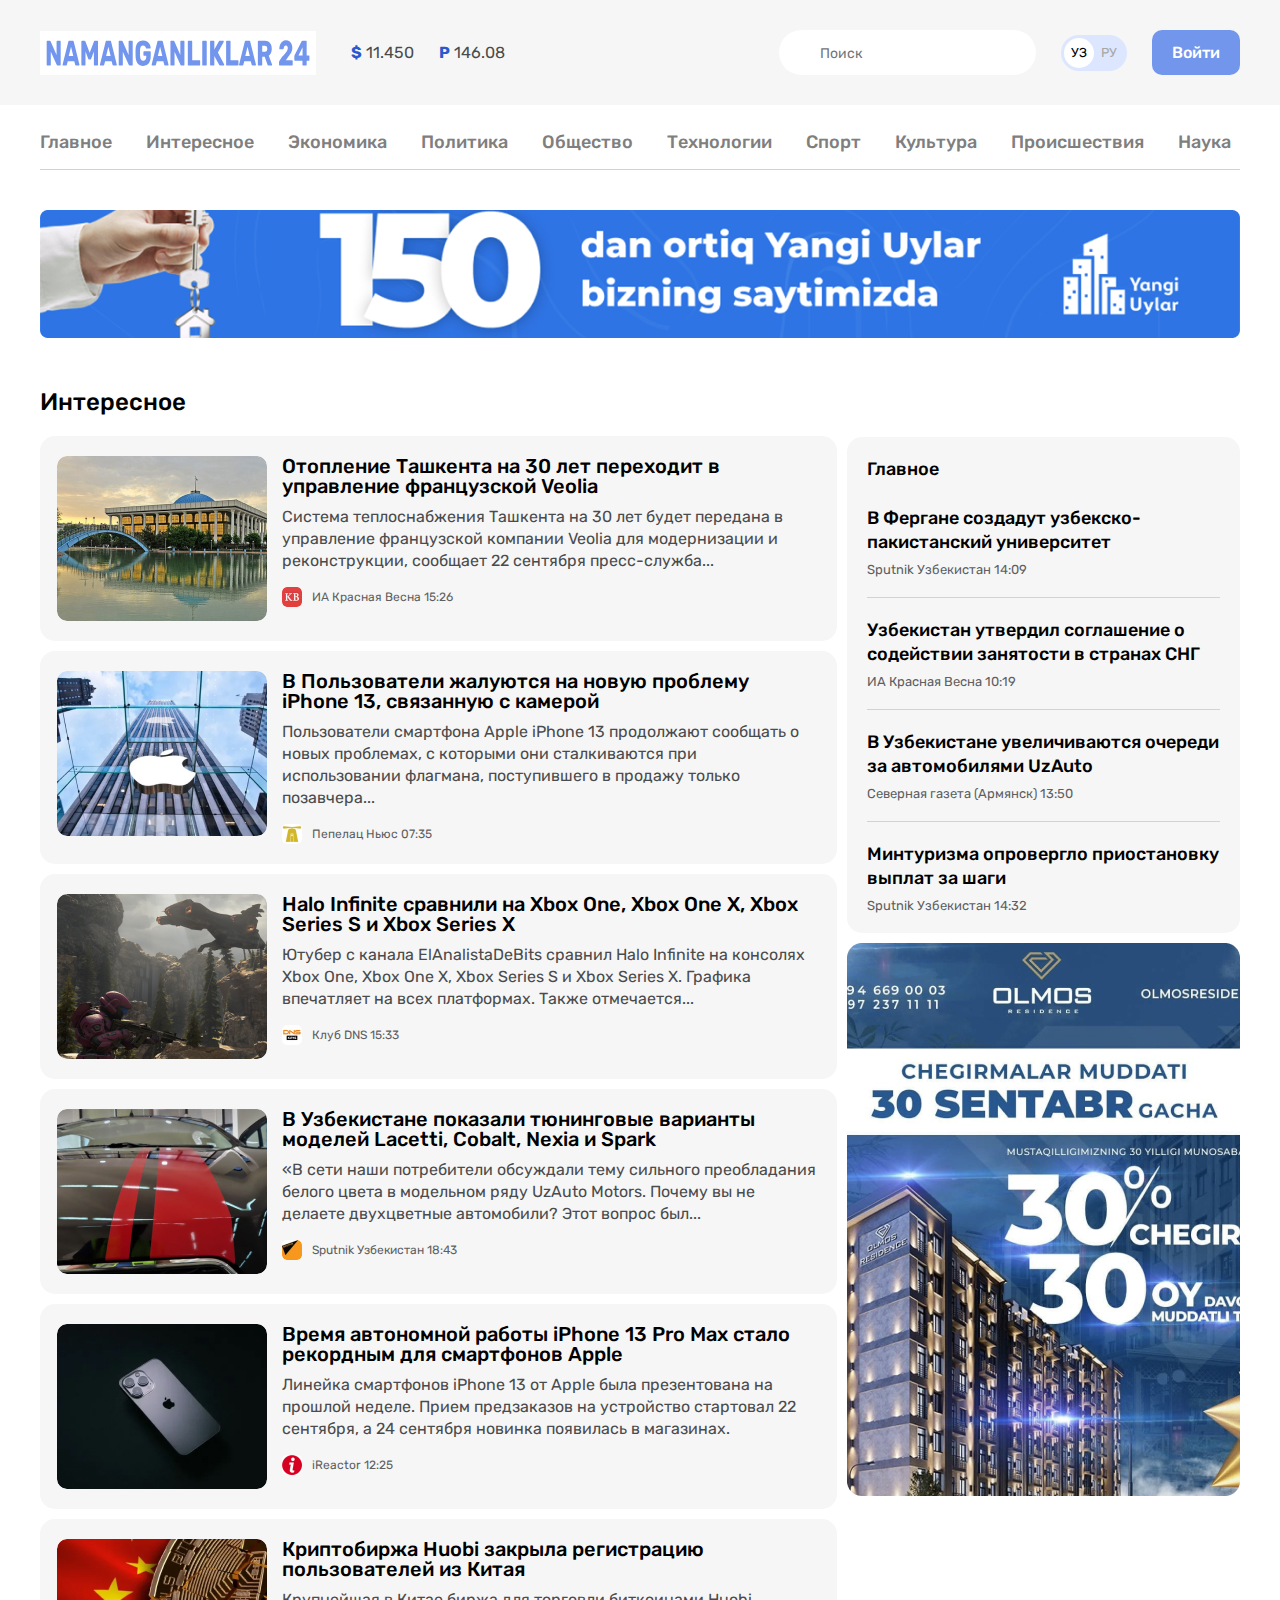
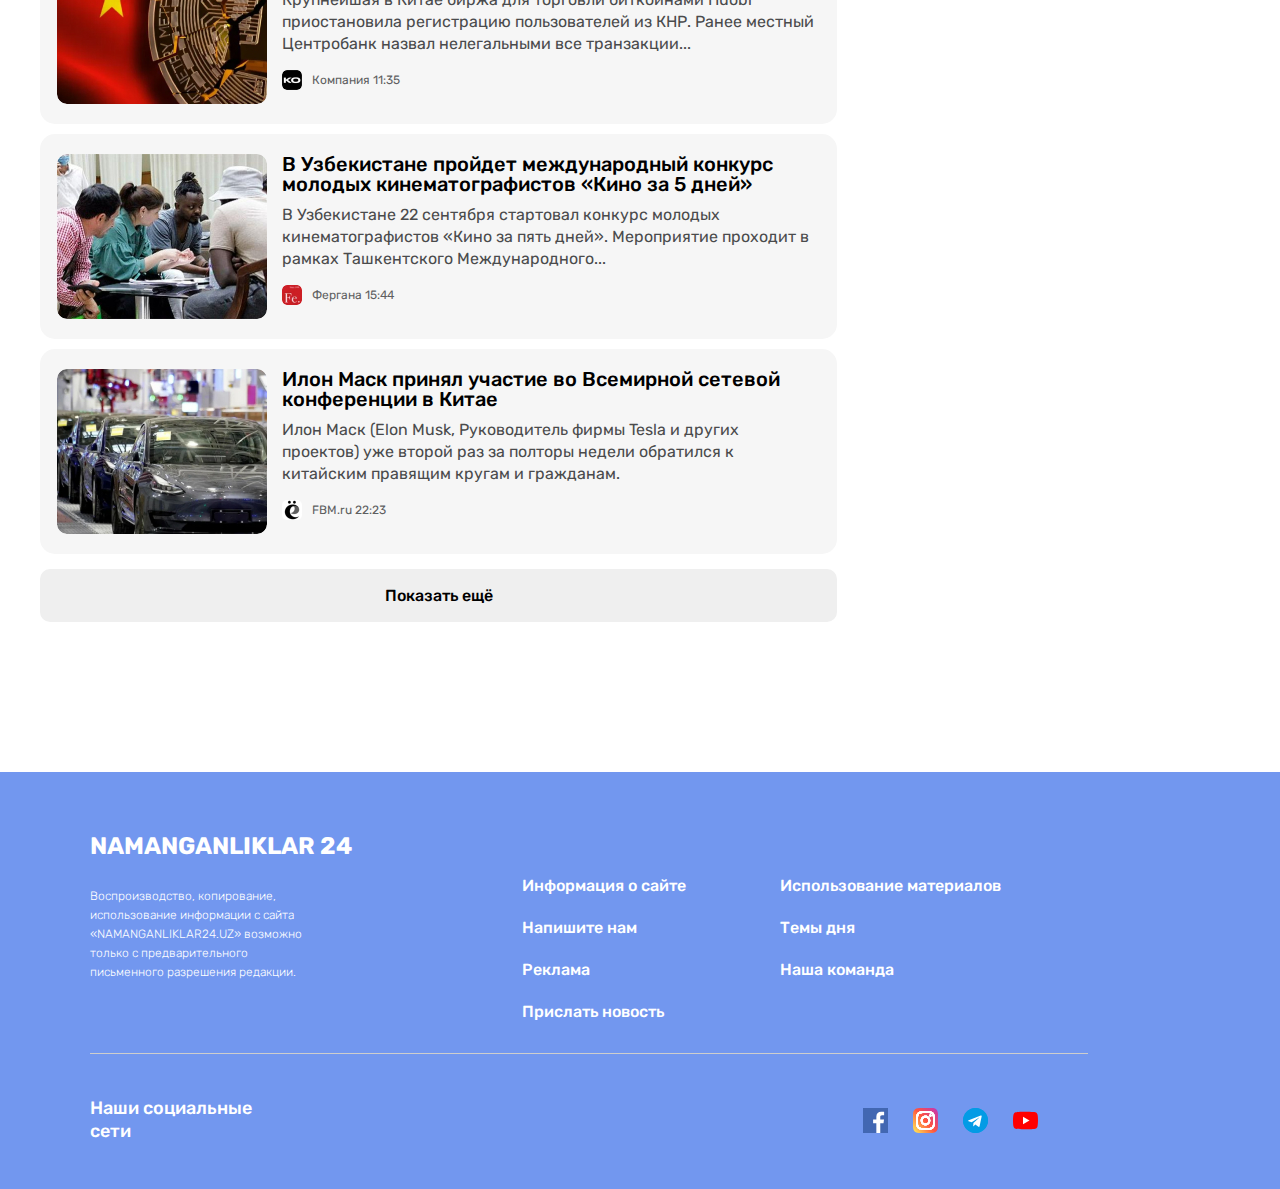
==== news-list.html @ bd070173 "add news-list page" ====
<!DOCTYPE html>
<html lang="en">
<head>
  <meta charset="UTF-8">
  <meta http-equiv="X-UA-Compatible" content="IE=edge">
  <meta name="viewport" content="width=device-width, initial-scale=1.0">
  <title>n24</title>

  <!-- google fonts -->

  <link rel="preconnect" href="https://fonts.googleapis.com">
  <link rel="preconnect" href="https://fonts.gstatic.com" crossorigin>
  <link href="https://fonts.googleapis.com/css2?family=Rubik:wght@400;500;700&display=swap" rel="stylesheet">

  <!-- Styles -->
  <link rel="stylesheet" href="/normalize.css">
  <link rel="stylesheet" href="style.css">
</head>
<body>

  <!-- Site Header  -->
  <header class="site-header">
    <div class="site-header-top">
      <div class="site-header-top-container container">
        <!-- SITE-HEADER-LOGO  -->
        <a class="site-header-logo" href="index.html">
          <img class="site-header-logo-img" src="/img/logo (1).svg" alt="N24 logo"  width="264"  height="28">
        </a>

        <!-- CURRENCY-RATES -->
        <ul class="currency-rates" >
          <li class="currency-rates-item">
            <b class="currency-rates-type">$</b>
            <span class="currency-rates-value">11.450</span>
          </li>

          <li class="currency-rates-item">
            <b class="currency-rates-type">P</b>
            <span class="currency-rates-value">146.08</span>
          </li>
        </ul>

        <!-- Global searchbar  -->

        <form class="searchbar-form" action="https://echo.htmlacademy.ru" method="GET">
          <input class="searchbar-form-input" type="search" name="search" placeholder="Поиск" aria-label="Поиск" required>
        </form>

        <!-- Language toggle  -->

        <div class="lang-toggle">

          <a class="lan-toggle-link lan-toggle-link-active" href="index.html">УЗ</a>
          <a class="lan-toggle-link" href="index.html/ru">РУ</a>
        </div>

        <!-- Site header auth  -->

        <a class="button button-primary" href="#">Войти</a>
      </div>
    </div>

    <div class="container">
      <!-- SITE-NAV  -->
      <nav class="sitenav">
        <ul class="sitenav-list">
          <li class="sitenav-item"><a class="sitenav-link" href="index.html" >Главное</a></li>
          <li class="sitenav-item"><a class="sitenav-link" href="news-list.html" >Интересное</a></li>
          <li class="sitenav-item"><a class="sitenav-link" href="news-list.html" >Экономика</a></li>
          <li class="sitenav-item"><a class="sitenav-link" href="news-list.html" >Политика</a></li>
          <li class="sitenav-item"><a class="sitenav-link" href="news-list.html" >Общество</a></li>
          <li class="sitenav-item"><a class="sitenav-link" href="news-list.html" >Технологии</a></li>
          <li class="sitenav-item"><a class="sitenav-link" href="news-list.html" >Спорт</a></li>
          <li class="sitenav-item"><a class="sitenav-link" href="news-list.html" >Культура</a></li>
          <li class="sitenav-item"><a class="sitenav-link" href="news-list.html" >Происшествия</a></li>
          <li class="sitenav-item"><a class="sitenav-link" href="news-list.html" >Наука</a></li>
        </ul>
      </nav>
<!-- site-header-banner  -->
      <aside class="site-header-banner">
        <a class="site-header-banner-link" href="http://olcha.uz" target="_blank">
          <img class="site-header-banner-img" src="/img/reklama-2.jpg" alt="reklama" width="1200"  height="128">
        </a>
      </aside>
    </div>
  </header>

  <!-- MAIN-KONTENT  -->

  <main class="main-content">
   <div class="container">
      <!-- <h1>Namanganliklar 24- новости</h1> -->
      <div class="layout-2-1">
        <!-- GLOBAL-NEWS  -->

        <div class="layout-2-1-main">
          <section class="global-news">
            <h2 class="global-news-heading">Интересное</h2>

      <!-- NEWS-LIST  -->

            <div class="news-list">
              <div class="news-list-item article-card-horizontal">
                <img class="article-card-horizontal-img" src="/img/interesnoe/tashkent.jpg" alt="airplan" width="210"  height="165">

                <div class="article-card-horizontal-content">
                  <h3 class="article-card-horizontal-title">
                    <a  class="article-card-horizontal-link" href="#">Отопление Ташкента на 30 лет переходит в управление французской Veolia</a>
                  </h3>

                  <p class="article-card-horizontal-text">Система теплоснабжения Ташкента на 30 лет будет передана в управление французской компании Veolia для модернизации и реконструкции, сообщает 22 сентября пресс-служба...</p>

                  <footer class="article-card-horizontal-footer">
                    <img class="article-card-horizontal-source-icon" src="/img/interesnoe/tashkent-i.jpg" alt="icon" width="20"  height="20">

                   <div class="article-card-horizontal-source-time">
                    <span class="article-card-horizontal-source">ИА Красная Весна  </span>
                    <time datetime="2023-06-05T15:55" >15:26</time>
                   </div>

                   </footer>
                </div>
              </div>

              <div class="news-list-item article-card-horizontal">
                <img class="article-card-horizontal-img" src="/img/interesnoe/apple.jpg" alt="woman" width="210"  height="165">

                <div class="article-card-horizontal-content">
                  <h3 class="article-card-horizontal-title">
                    <a  class="article-card-horizontal-link" href="#">В Пользователи жалуются на новую проблему iPhone 13, связанную с камерой</a>
                  </h3>

                  <p class="article-card-horizontal-text">Пользователи смартфона Apple iPhone 13 продолжают сообщать о новых проблемах, с которыми они сталкиваются при использовании флагмана, поступившего в продажу только позавчера...</p>

                  <footer class="article-card-horizontal-footer">
                    <img class="article-card-horizontal-source-icon" src="/img/interesnoe/apple-i.jpg" alt="icon" width="20"  height="20">

                   <div class="article-card-horizontal-source-time">
                    <span class="article-card-horizontal-source">Пепелац Ньюс   </span>
                    <time datetime="2023-06-05T15:55" >07:35</time>
                   </div>

                   </footer>
                </div>
              </div>

              <div class="news-list-item article-card-horizontal">
                <img class="article-card-horizontal-img" src="/img/interesnoe/game.jpg" alt="people" width="210"  height="165">

                <div class="article-card-horizontal-content">
                  <h3 class="article-card-horizontal-title">
                    <a  class="article-card-horizontal-link" href="#">Halo Infinite сравнили на Xbox One, Xbox One X, Xbox Series S и Xbox Series X</a>
                  </h3>

                  <p class="article-card-horizontal-text">Ютубер с канала ElAnalistaDeBits сравнил Halo Infinite на консолях Xbox One, Xbox One X, Xbox Series S и Xbox Series X. Графика впечатляет на всех платформах. Также отмечается...</p>

                  <footer class="article-card-horizontal-footer">
                    <img class="article-card-horizontal-source-icon" src="/img/interesnoe/game-i.jpg" alt="icon" width="20"  height="20">

                   <div class="article-card-horizontal-source-time">
                    <span class="article-card-horizontal-source">Клуб DNS  </span>
                    <time datetime="2023-06-05T15:55" >15:33 </time>
                   </div>

                   </footer>
                </div>
              </div>

              <div class="news-list-item article-card-horizontal">
                <img class="article-card-horizontal-img" src="/img/interesnoe/automobile.jpg" alt="flag" width="210"  height="165">

                <div class="article-card-horizontal-content">
                  <h3 class="article-card-horizontal-title">
                    <a  class="article-card-horizontal-link" href="#">В Узбекистане показали тюнинговые варианты моделей Lacetti, Cobalt, Nexia и Spark</a>
                  </h3>

                  <p class="article-card-horizontal-text">«В сети наши потребители обсуждали тему сильного преобладания белого цвета в модельном ряду UzAuto Motors. Почему вы не делаете двухцветные автомобили? Этот вопрос был...</p>

                  <footer class="article-card-horizontal-footer">
                    <img class="article-card-horizontal-source-icon" src="/img/interesnoe/automobie-i.jpg" alt="icon" width="20"  height="20">

                   <div class="article-card-horizontal-source-time">
                    <span class="article-card-horizontal-source">Sputnik Узбекистан </span>
                    <time datetime="2023-06-05T15:55" >18:43</time>
                   </div>

                   </footer>
                </div>
              </div>

              <div class="news-list-item article-card-horizontal">
                <img class="article-card-horizontal-img" src="/img/interesnoe/iphone.jpg" alt="flag" width="210"  height="165">

                <div class="article-card-horizontal-content">
                  <h3 class="article-card-horizontal-title">
                    <a  class="article-card-horizontal-link" href="#">Время автономной работы iPhone 13 Pro Max стало рекордным для смартфонов Apple</a>
                  </h3>

                  <p class="article-card-horizontal-text">Линейка смартфонов iPhone 13 от Apple была презентована на прошлой неделе. Прием предзаказов на устройство стартовал 22 сентября, а 24 сентября новинка появилась в магазинах.</p>

                  <footer class="article-card-horizontal-footer">
                    <img class="article-card-horizontal-source-icon" src="/img/interesnoe/iphone-i.jpg" alt="icon" width="20"  height="20">

                   <div class="article-card-horizontal-source-time">
                    <span class="article-card-horizontal-source">iReactor  </span>
                    <time datetime="2023-06-05T15:55" >12:25 </time>
                   </div>

                   </footer>
                </div>
              </div>

              <div class="news-list-item article-card-horizontal">
                <img class="article-card-horizontal-img" src="/img/interesnoe/china-flag.jpg" alt="flag" width="210"  height="165">

                <div class="article-card-horizontal-content">
                  <h3 class="article-card-horizontal-title">
                    <a  class="article-card-horizontal-link" href="#">Криптобиржа Huobi закрыла регистрацию пользователей из Китая</a>
                  </h3>

                  <p class="article-card-horizontal-text">Крупнейшая в Китае биржа для торговли биткоинами Huobi приостановила регистрацию пользователей из КНР. Ранее местный Центробанк назвал нелегальными все транзакции...</p>

                  <footer class="article-card-horizontal-footer">
                    <img class="article-card-horizontal-source-icon" src="/img/interesnoe/china-flag-i.jpg" alt="icon" width="20"  height="20">

                   <div class="article-card-horizontal-source-time">
                    <span class="article-card-horizontal-source">Компания </span>
                    <time datetime="2023-06-05T15:55" >11:35 </time>
                   </div>

                   </footer>
                </div>
              </div>

              <div class="news-list-item article-card-horizontal">
                <img class="article-card-horizontal-img" src="/img/interesnoe/people.jpg" alt="flag" width="210"  height="165">

                <div class="article-card-horizontal-content">
                  <h3 class="article-card-horizontal-title">
                    <a  class="article-card-horizontal-link" href="#">В Узбекистане пройдет международный конкурс молодых кинематографистов «Кино за 5 дней»</a>
                  </h3>

                  <p class="article-card-horizontal-text">В Узбекистане 22 сентября стартовал конкурс молодых кинематографистов «Кино за пять дней». Мероприятие проходит в рамках Ташкентского Международного...</p>

                  <footer class="article-card-horizontal-footer">
                    <img class="article-card-horizontal-source-icon" src="/img/interesnoe/people-i.jpg" alt="icon" width="20"  height="20">

                   <div class="article-card-horizontal-source-time">
                    <span class="article-card-horizontal-source">Фергана  </span>
                    <time datetime="2023-06-05T15:55" >15:44</time>
                   </div>

                   </footer>
                </div>
              </div>

              <div class="news-list-item article-card-horizontal">
                <img class="article-card-horizontal-img" src="/img/interesnoe/cars.jpg" alt="flag" width="210"  height="165">

                <div class="article-card-horizontal-content">
                  <h3 class="article-card-horizontal-title">
                    <a  class="article-card-horizontal-link" href="#">Илон Маск принял участие во Всемирной сетевой конференции в Китае</a>
                  </h3>

                  <p class="article-card-horizontal-text">Илон Маск (Elon Musk, Руководитель фирмы Tesla и других проектов) уже второй раз за полторы недели обратился к китайским правящим кругам и гражданам.</p>

                  <footer class="article-card-horizontal-footer">
                    <img class="article-card-horizontal-source-icon" src="/img/interesnoe/cars-i.jpg" alt="icon" width="20"  height="20">

                   <div class="article-card-horizontal-source-time">
                    <span class="article-card-horizontal-source">FBM.ru </span>
                    <time datetime="2023-06-05T15:55" >22:23</time>
                   </div>

                   </footer>
                </div>
              </div>
            </div>

            <button class="news-list-more-button button button-block" type="button">Показать ещё </button>

          </section>
        </div>

        <!-- NEWS-SIDEBAR  -->
       <div class="layout-2-1-sidebar">
        <section class="layout-2-1-sidebar-item sidebar-news-card">
          <h2 class="sidebar-news-card-heading">Главное</h2>

          <ul class="sidebar-news-card-list">
           <li class="sidebar-news-card-item">
             <h3 class="sidebar-news-card-title">
               <a class="sidebar-news-card-link" href="#">В Фергане создадут узбекско-пакистанский университет</a>
             </h3>

             <div class="sidebar-news-card-source-time">
             <span class="sidebar-news-card-source">Sputnik Узбекистан</span>
             <time datetime="2023-06-05T15:55" >14:09</time>
            </div>
           </li>



            <li class="sidebar-news-card-item">
             <h3 class="sidebar-news-card-title">
               <a class="sidebar-news-card-link" href="#">Узбекистан утвердил соглашение о содействии занятости в странах СНГ</a>
             </h3>

             <div class="sidebar-news-card-source-time">
             <span class="sidebar-news-card-source">ИА Красная Весна </span>
             <time datetime="2023-06-05T15:55" >10:19</time>
            </div>
           </li>



            <li class="sidebar-news-card-item">
             <h3 class="sidebar-news-card-title">
               <a class="sidebar-news-card-link" href="#">В Узбекистане увеличиваются очереди за автомобилями UzAuto</a>
             </h3>

             <div class="sidebar-news-card-source-time">
             <span class="sidebar-news-card-source">Северная газета (Армянск) </span>
             <time datetime="2023-06-05T15:55" >13:50 </time>
            </div>
           </li>



            <li class="sidebar-news-card-item">
             <h3 class="sidebar-news-card-title">
               <a class="sidebar-news-card-link" href="#">Минтуризма опровергло приостановку выплат за шаги</a>
             </h3>

             <div class="sidebar-news-card-source-time">
             <span class="sidebar-news-card-source">Sputnik Узбекистан </span>
             <time datetime="2023-06-05T15:55" >14:32</time>
            </div>
           </li>




          </ul>

   </section>

     <aside>
      <a href="#">
        <img src="/img/reklama-sidebar-uzun.jpg" alt="Olmos"  width="393"  height="553">
      </a>
     </aside>


       </div>

    </div>

</div>



  </main>


  <footer class="site-footer">
   <div class="container">

   <div class="site-footer-container">
    <h2 class="site-footer-top-heading">NAMANGANLIKLAR 24 </h2>
    <div class="site-footer-top">


      <div class="site-footer-top-right">
        <p class="site-footer-top-text">Воспроизводство, копирование, использование информации с сайта «NAMANGANLIKLAR24.UZ» возможно только с предварительного письменного разрешения редакции.
         </p>
      </div>

     <div class="ul-wrapper">
      <ul class="site-footer-top-item-list">
        <li class="site-footer-top-item-right"><a class="site-footer-top-item-right-links" href="#">Информация о сайте</a></li>
        <li class="site-footer-top-item-right"><a class="site-footer-top-item-right-links" href="#">Напишите нам</a></li>
        <li class="site-footer-top-item-right"><a class="site-footer-top-item-right-links" href="#">Реклама</a></li>
        <li class="site-footer-top-item-right"><a class="site-footer-top-item-right-links" href="#">Прислать новость</a></li>

      </ul>

      <ul class="site-footer-top-item-list">
        <li class="site-footer-top-item-right"><a class="site-footer-top-item-right-links" href="#">Использование материалов</a></li>
        <li class="site-footer-top-item-right"><a class="site-footer-top-item-right-links" href="#">Темы дня</a></li>
        <li class="site-footer-top-item-right"><a class="site-footer-top-item-right-links" href="#">Наша команда
        </a></li>
     </div>


      </ul>

    </div>

    <hr class="break">

       <div class="site-footer-bottom">
         <span class="site-footer-bottom-left">Наши социальные сети</span>

        <ul class="site-footer-bottom-socil-list">
          <li class="site-footer-socials">
            <a href="" class="site-footer-social-links">
              <img class="socials-img" src="/img/free-icon-facebook-1384053 2.svg" alt="icon">
            </a>
          </li>
          <li class="site-footer-socials">
            <a href="" class="site-footer-social-links">
              <img class="socials-img" src="/img/free-icon-instagram-2111463 1.svg" alt="icon">
            </a>
          </li>
          <li class="site-footer-socials">
            <a href="" class="site-footer-social-links">
              <img class="socials-img" src="/img/free-icon-telegram-2111646 1.svg" alt="icon">
            </a>
          </li>
          <li class="site-footer-socials">
            <a href="" class="site-footer-social-links">
              <img class="socials-img" src="/img/free-icon-youtube-1384060 1.svg" alt="icon"></a>
          </li>
        </ul>
       </div>

   </div>

   </div>
  </footer>



</body>
</html>
---- style.css ----
*{
  box-sizing: border-box;
}

html{
  height: 100%;
  scroll-behavior: smooth;
}

body{
  display: flex;
  flex-direction: column;
  height: 100%;
  padding: 0;
  margin: 0;
  font-family: 'Rubik', Arial, sans-serif;
  font-size: 16px;
  line-height: 22px;
  color: #4a4b4c;


}

/* BUTTON  */
.button{
  display: inline-block;
  border: 0;
  border-radius:10px;
  padding: 13px 20px;
  font-weight: 500;
  font-size: 16px;
  cursor: pointer;
  line-height: normal;
  text-align: center;
  text-decoration: none;
}

.button-primary{
background-color: #7296EC;
color: #fff;


}

.button:hover{
  opacity:0.9;
}

.button:active{
  opacity: 0.6;
}

.button-orange {
  background-color:#F78B3B;
  color: #ffff;
}

.button-block{
  display: block;
  width: 100%;
}

img{
max-width: 100%;

}

/* OTLINE-STYLE  */
*:focus{
  outline-offset: 3px;
  outline: 2px dashed #7296EC;
}

.container{
  max-width: 1240px;
  padding-left: 20px;
  padding-right: 20px;
  width: 100%;
  margin-left: auto;
  margin-right: auto;
}


/* SITE-HEADE  */


/* SITE-HEADER-TOP  */
.site-header-top {
  background-color: #f6f6f6;
  padding-top: 30px;
  padding-bottom: 30px;
  margin-bottom: 10px;
}
.site-header-top-container {
  display: flex;
  align-items: center;
}
.site-header-logo {
  display: flex;
  margin-right: 35px;
  padding: 8px 6px;
  background-repeat: 7px;
  background-color: #fff;
}

.site-header-logo:hover{
  opacity: 0.8;
}

.site-header-logo:active{
  opacity: 0.6;
}

.currency-rates {
  display: flex;
  margin-right: auto;
  align-items: center;
  padding: 0;
  margin: 0;
  margin-right: auto;
  list-style: none;
}
.currency-rates-item:not(:last-child) {
  margin-right: 25px;
}
.currency-rates-type {
  color: #2959CE;

}


/* GLOBAL-SEARCHBAR  */

.searchbar-form{
margin-right: 25px;

}

.searchbar-form-input
{
  border: 0;
  border-radius: 60px;
font-size: 14px;
line-height: normal;
padding-top: 15px;
padding-bottom: 13px;
padding-left: 41px;
padding-right: 20px;
}

/* LANGUAGE-TOGGLE  */

.lang-toggle {
  display: flex;
  width: 70;
  height: 36;
  margin-right: 25px;
  background-color: #DCE6FF;
  border-radius: 39px;
  padding: 3px;

}
.lan-toggle-link {
  color: #a6a6a6;
  border-radius: 50%;
  text-decoration: none;
  line-height: 30px;
  width: 30px;
  height: 30px;
  font-size: 13px;
  text-align: center;
}

.lan-toggle-link-active{
  background-color:#fff;
  color: black;
}

/* SITE-NAV  */

.sitenav {
border-bottom: 1px solid #D1D1D1;
font-size: 18px;
line-height: normal;
font-weight: 500;
padding-top: 12px;
padding-bottom: 12px;


}

.sitenav:not(:last-child){
  margin-bottom: 40px;
}
.sitenav-list {
  display: flex;
  padding: 0;
  margin: 0;
  list-style: none;
  flex-wrap: wrap;
  align-items:center
}
.sitenav-item {
margin-top: 4px;
margin-bottom: 4px;
}

.sitenav-item:not(:last-child){
  margin-right: 34px;
}
.sitenav-link {
  display: block;
  text-decoration: none;
  color: #7F7F7F;

}

.sitenav-link:hover{
  color:#7296EC;
}

.sitenav-link:active{
 opacity: 0.6;
}

/* SITE-HEADER-BANNER  */

.site-header-banner-img{
  display: flex;
}


/* MAIN-CONTENT  */
.main-content{
  flex-grow: 1;
  padding-top: 50px;
}

/* NEWS-GRID  */
.news-grid {
display: flex;
flex-wrap: wrap;
margin-left: -10px;
margin-bottom: -10px;
}
.news-grid-item {
  width: 393px;
  margin-left: 10px;
  margin-bottom: 10px;

}
.article-card {
  display: flex;
  flex-direction: column;
  background-color:#f6f6f6;
  border-radius:15px;
  padding: 20px 17px 15px;

}
.article-card-title {
  padding-top: 0;
  margin-bottom: 10px;
  font-size: 20px;
  line-height: 26px;
  font-weight: 500;
}
.article-card-lonk {
  display: inline-block;
  color: #000;
  text-decoration: none;
}

.article-card-lonk:hover{
  color:#7296EC;
}
.article-card-lonk:active{
  opacity: 0.6;
}
.article-card-text {
 margin-top: 0;
 margin-bottom: 15px;
}
.article-card-img {
  display: block;
  width: 360px;
  height: 165px;
  object-fit: cover;
  margin-top: auto;
  margin-bottom: 15px;
  border-radius: 10px;

}
.article-card-footer {
  display: flex;
  align-items: center;
}
.article-card-source-icon {
  width: 20px;
  height: 20px;
  margin-right: 10px;
  border-radius:5px;
}
.article-card-source-time {
  font-size: 12px;
  line-height: normal;
  color: #5E5F61;

}
.notification-cta {
  display: flex;
  align-items: center;
  justify-content: space-between;
  margin: 60px 75px;
  border-radius: 10px;
  padding: 25px 75px 25px 25px;
  background-color: #ffd7ba;
}
.notification-cta-text {
  font-size:20px;
  line-height: 26px;
  font-weight: 500;
  color: #000;
}


/* GLOBAL-NEWS */

.global-news-heading {
  margin-top: 0;
  margin-bottom: 20px;
  font-weight: 500;
  font-size: 24px;
  line-height: 28px;
  color: #000000;
}
.news-list {
  display: flex;
  flex-direction: column;
  margin-bottom: 15px;
}
.news-list-item:not(:last-child){
  margin-bottom: 10px;

}

/* ARTICAL-CARD-HORIZONTAL  */
.article-card-horizontal {
  display: flex;
  align-items: flex-start;
  background: #F6F6F6;
  border-radius: 15px;
  padding: 20px 20px 20px 17px;

}
.article-card-horizontal-img {
  width: 210px;
  height:165px;
  object-fit: cover;
  margin-right: 15px;
  border-radius:10px;
}
.article-card-horizontal-content {
  flex-grow: 1;
}
.article-card-horizontal-title {
  margin-top: 0;
  margin-bottom: 10px;
  font-weight: 500;
  font-size: 20px;
  line-height: 20px;

}


.article-card-horizontal-link {
  display: inline-block;
  text-decoration: none;
  color: #000;
}

.article-card-horizontal-link:hover{
 color: #7296EC;
}

.article-card-horizontal-link:active{
  opacity: 0.6;
}
.article-card-horizontal-text {
  margin-top: 0;
  margin-bottom: 15px;
  font-size: 16px;
  line-height: 22px;
}
.article-card-horizontal-footer {
display: flex;
align-items: center;

}
.article-card-horizontal-source-icon {
  object-fit: cover;
  border-radius:5px;
  margin-right: 10px;
  width: 20px;
  height: 20px;
}
.article-card-horizontal-source-time {
  font-size: 12px;
  line-height: normal;
  color: #5E5F61;

}

.news-list-more-button{
padding: 17px;

}

/* LAYOUT-SIDEBAR  */

.layout-2-1{
  display: flex;
  align-items: flex-start;
}

.layout-2-1-main{
  width: 797px;
  margin-right: 10px;
  margin-bottom: 100px;
}

.layout-2-1-sidebar{
  width: 393px;
  margin-top: 49px;
}

.layout-2-1-sidebar-item:not(:last-child){
  margin-bottom: 10px;
}

/* NEWS-LIST-SIDEBAR  */
.sidebar-news-card {

  background-color: #f6f6f6;
  color: #000;
  padding: 20px;
  border-radius: 15px;

}
.sidebar-news-card-heading {
  margin-top: 0;
  margin-bottom: 25px;
  font-weight: 500;
  font-size: 18px;
  line-height: 24px;
}
.sidebar-news-card-list {
  padding: 0;
  margin: 0;
  list-style: none;
}
.sidebar-news-card-item {
  padding-top: 20px;
  padding-bottom: 20px;
}

.sidebar-news-card-item:first-child {
padding-top: 0;
}

.sidebar-news-card-item:last-child{
  padding-bottom: 0;
}

.sidebar-news-card-item:not(:last-child){
 border-bottom: 1px solid #d2d2d2;
}
.sidebar-news-card-title {
  margin-top: 0;
 margin-bottom: 8px;
 font-size: 18px;
 line-height: 24px;
 font-weight: 500;
}
.sidebar-news-card-link {
  display: inline-block;
  text-decoration: none;
  color: #000;
}
.sidebar-news-card-link:hover{
 color: #7296EC;
}

.sidebar-news-card-source-time {
font-size: 13px;
line-height: normal;
color:#5E5F61;

}


/* SITE-FOOTER  */
.site-footer {
  background-color: #7297EF;
  margin-top: 50px;
}

.site-footer-container{
  width: 998px;
  padding-left: 50px;
  margin-bottom: 40px;
}

.site-footer-top {

  display: flex;
  align-items: flex-start;

}
.site-footer-top-heading {
  padding-top: 40px;
  margin-bottom:15px;
  font-style: normal;
  font-weight: 700;
  font-size: 24px;
  line-height: 28px;

  color: #FFFFFF;
}
.site-footer-top-text {
  width: 229px;
  height: 95px;
  margin-right: 203px;
  font-style: normal;
  font-weight: 302;
  font-size: 12px;
  line-height: 19px;
  color: #FFFFFF;
}

.ul-wrapper{
  display: flex;
  flex-grow: 1;

}
.site-footer-top-item-list{
  width: 50%;
  display: inline-block;
  list-style: none;
  margin: 0;
  padding-left: 0;
  padding-right: 24px;
  font-weight: 500;
}

.site-footer-top-item-right:not(:last-child) {
  margin-bottom: 20px;
}

.site-footer-top-item-right:hover{
  text-decoration: underline;
  color: #fff;
}
.site-footer-top-item-right-links {
  font-style: normal;
  font-size: 16px;
  line-height: 19px;
 text-decoration: none;
  color:  #FFFFFF;
}

.break{
  height:1px ;
  margin-top: 30px;
  background-color: #cececc;
  border: none;
  width: 998px;
}

/* SITE-FOOTER-BOTTOM  */

.site-footer-bottom {
  display: flex;
  padding-top: 30px;
  align-items: center;
  justify-content: space-between;

}
.site-footer-bottom-left {
  width: 162px;
  font-style: normal;
  font-weight: 500;
  font-size: 18px;
  line-height: 23px;
  color: #FFFFFF;
}
.site-footer-bottom-socil-list {
  display: flex;
  list-style: none;

}


.site-footer-socials:not(:last-child){
  margin-right: 25px;
}
.site-footer-social-links {
  display: flex;
  text-decoration: none;

}

.socials-img{
  width: 25px;
  height: 25px;
  flex-shrink: 0;
  object-fit: contain;
}

.socials-img:hover{
 filter: grayscale(100%) sepia(100%);

}

.socials-img:active{
  opacity: 0.6;
}
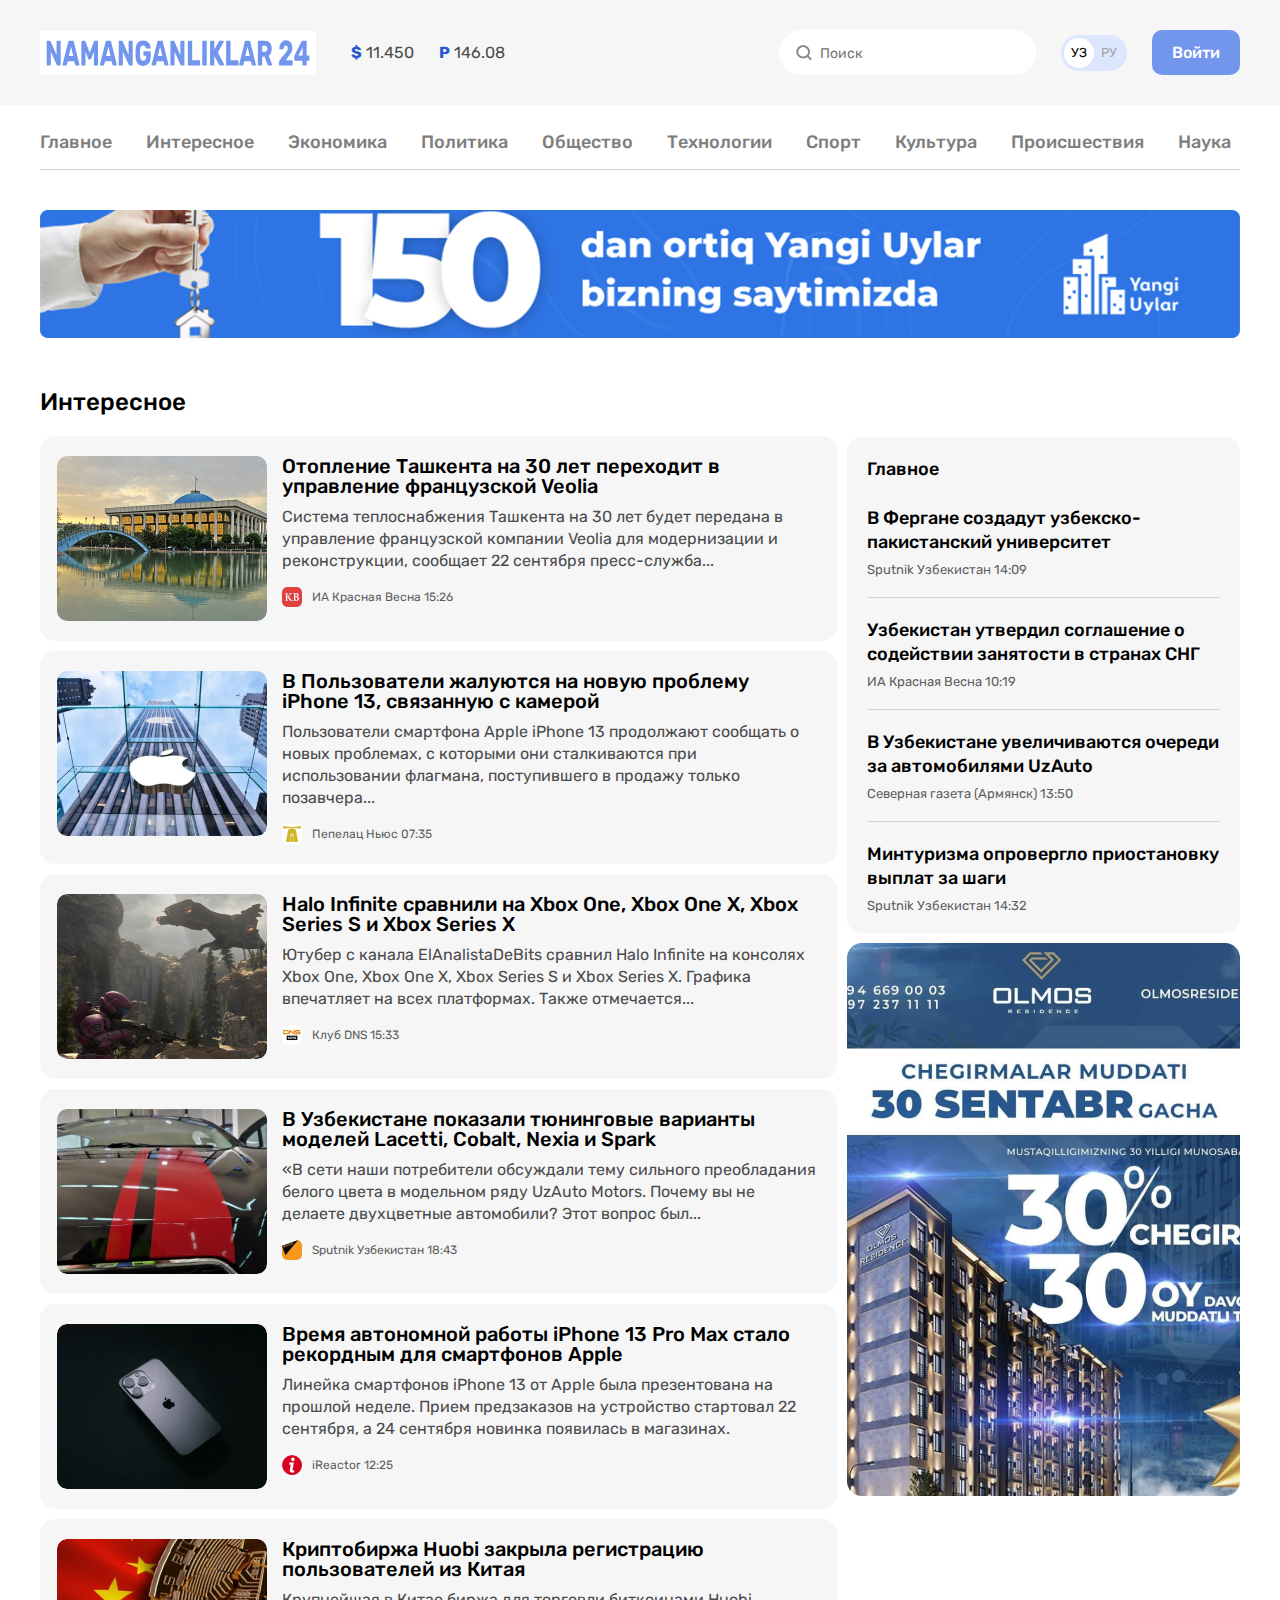
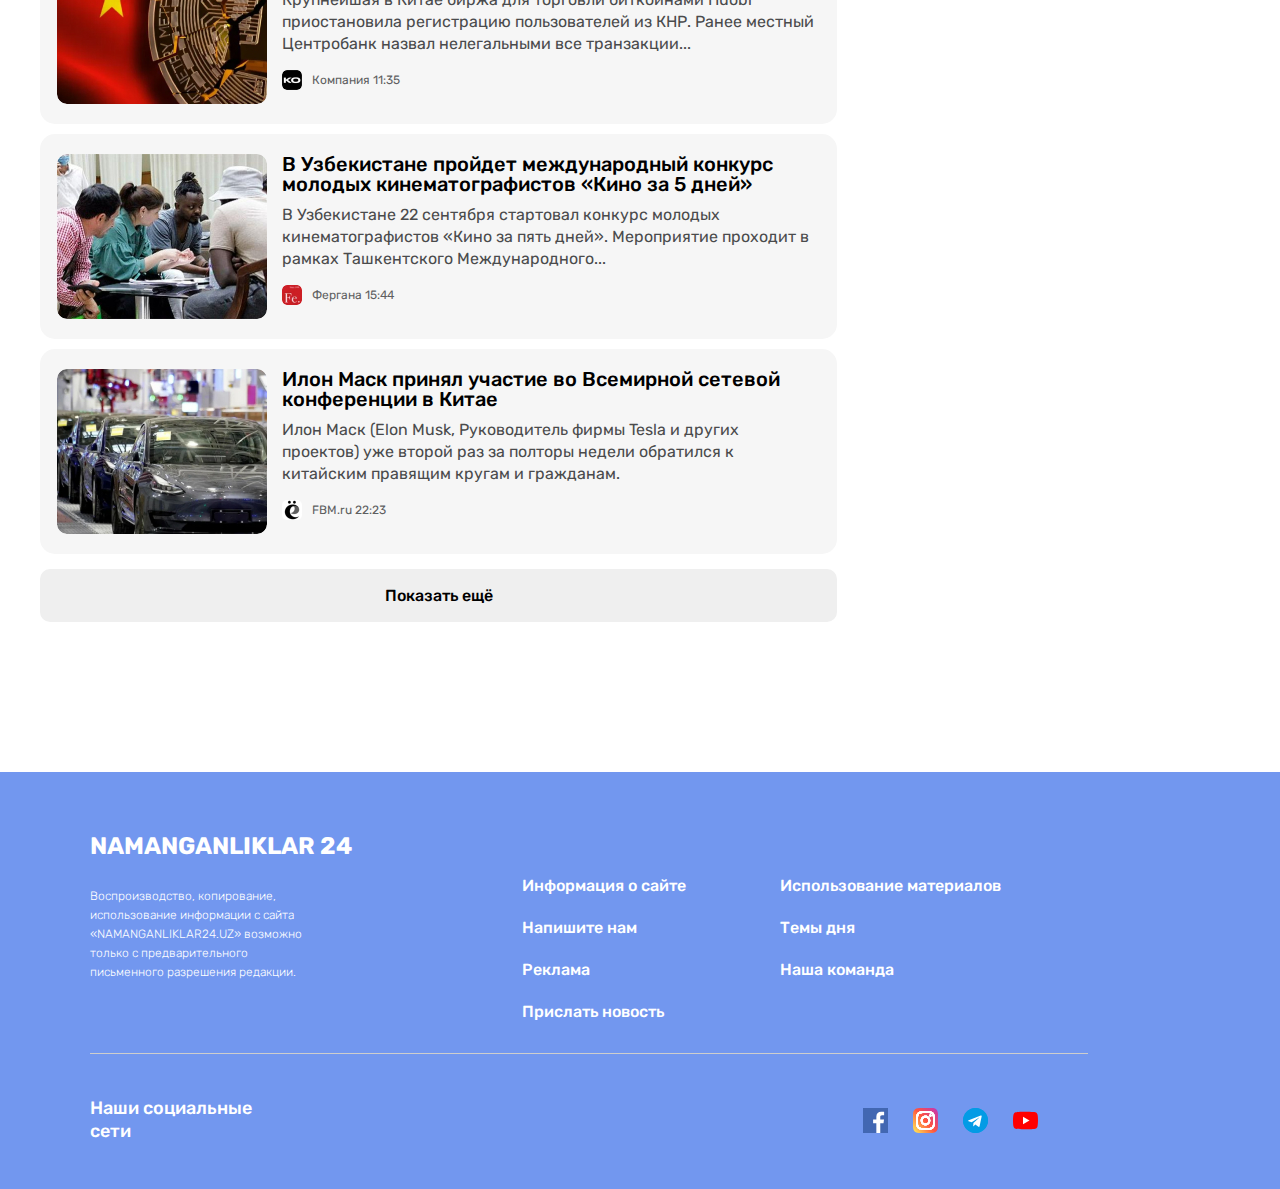
==== commit a9b243a7: "add bg image to search bar and notiication bar" ====
--- a/news-list.html
+++ b/news-list.html
@@ -379,7 +379,7 @@
      <div class="ul-wrapper">
       <ul class="site-footer-top-item-list">
         <li class="site-footer-top-item-right"><a class="site-footer-top-item-right-links" href="#">Информация о сайте</a></li>
-        <li class="site-footer-top-item-right"><a class="site-footer-top-item-right-links" href="#">Напишите нам</a></li>
+        <li class="site-footer-top-item-right"><a class="site-footer-top-item-right-links" href="contact.html">Напишите нам</a></li>
         <li class="site-footer-top-item-right"><a class="site-footer-top-item-right-links" href="#">Реклама</a></li>
         <li class="site-footer-top-item-right"><a class="site-footer-top-item-right-links" href="#">Прислать новость</a></li>
 
--- a/style.css
+++ b/style.css
@@ -140,12 +140,16 @@
 {
   border: 0;
   border-radius: 60px;
-font-size: 14px;
-line-height: normal;
-padding-top: 15px;
-padding-bottom: 13px;
-padding-left: 41px;
-padding-right: 20px;
+  font-size: 14px;
+  line-height: normal;
+  padding-top: 15px;
+  padding-bottom: 13px;
+  padding-left: 41px;
+  padding-right: 20px;
+  background-image: url(./img/search.svg);
+  background-repeat:no-repeat;
+  background-position: 15px center;
+  background-size: 20px;
 }
 
 /* LANGUAGE-TOGGLE  */
@@ -191,6 +195,7 @@
 
 .sitenav:not(:last-child){
   margin-bottom: 40px;
+
 }
 .sitenav-list {
   display: flex;
@@ -306,6 +311,8 @@
   color: #5E5F61;
 
 }
+
+/* CTA  */
 .notification-cta {
   display: flex;
   align-items: center;
@@ -314,6 +321,10 @@
   border-radius: 10px;
   padding: 25px 75px 25px 25px;
   background-color: #ffd7ba;
+  background-image: url(./img/Group\ 35\ 1.jpg);
+  background-repeat: no-repeat;
+  background-size: cover;
+  background-position: center center;
 }
 .notification-cta-text {
   font-size:20px;
@@ -623,4 +634,100 @@
 
 .socials-img:active{
   opacity: 0.6;
+}
+
+
+/* CONTACT PAGE  */
+
+.contact-page-content{
+  display: flex;
+}
+
+.contact-page-heading{
+  margin-top: 0;
+  font-size: 24px;
+  line-height: 29px;
+  font-weight: 500;
+  color: #000;
+  margin-bottom: 20px;
+}
+
+.contact-page-form{
+  display: flex;
+  width: 696px;
+  flex-direction: column;
+}
+
+/* FORM  */
+
+.form-field{
+  display: block;
+  width: 100%;
+  padding: 18px 20px;
+  border: 1px solid rgb(0, 0, 0, 0.2);
+  border-radius: 10px ;
+}
+
+.form-groups-wrapper{
+display: flex;
+justify-content:space-between;
+}
+.form-groups-wrapper:not(:last-child){
+  margin-bottom: 10px;
+}
+.form-groups-wrapper .form-group{
+  margin-bottom:0;
+  width: calc(50% - 5px);
+}
+
+.form-field-textarea{
+  min-height: 180px;
+  resize: vertical;
+}
+
+.form-group:not(:last-child){
+  margin-bottom: 10px;
+}
+
+.contact-page-bottom{
+  margin-top: 20px;
+  align-self: flex-end;
+}
+
+/* DEFINITIONS-CARD  */
+.contcat-page-definitions-card {
+
+}
+.definitions-card {
+  padding: 20px 25px;
+  border-radius: 10px;
+  display: block;
+  width: 100%;
+background-color: #f6f6f6;
+color: #000;
+margin: 0;
+}
+.definitions-card-item {
+  padding-top: 20px;
+  padding-bottom: 20px;
+}
+
+.definitions-card-item:not(:last-child){
+border-bottom: 1px solid #d2d2d2;
+}
+.definitions-card-title {
+  font-weight: 500;
+  margin-bottom: 7px;
+  font-size: 20px;
+  font-weight: 24px;
+}
+.definitions-card-value {
+  margin: 0;
+  font-size: 16px;
+  line-height: 19px;
+}
+
+.contcat-page-info{
+  width: 494px;
+  margin-left: 10px;
 }